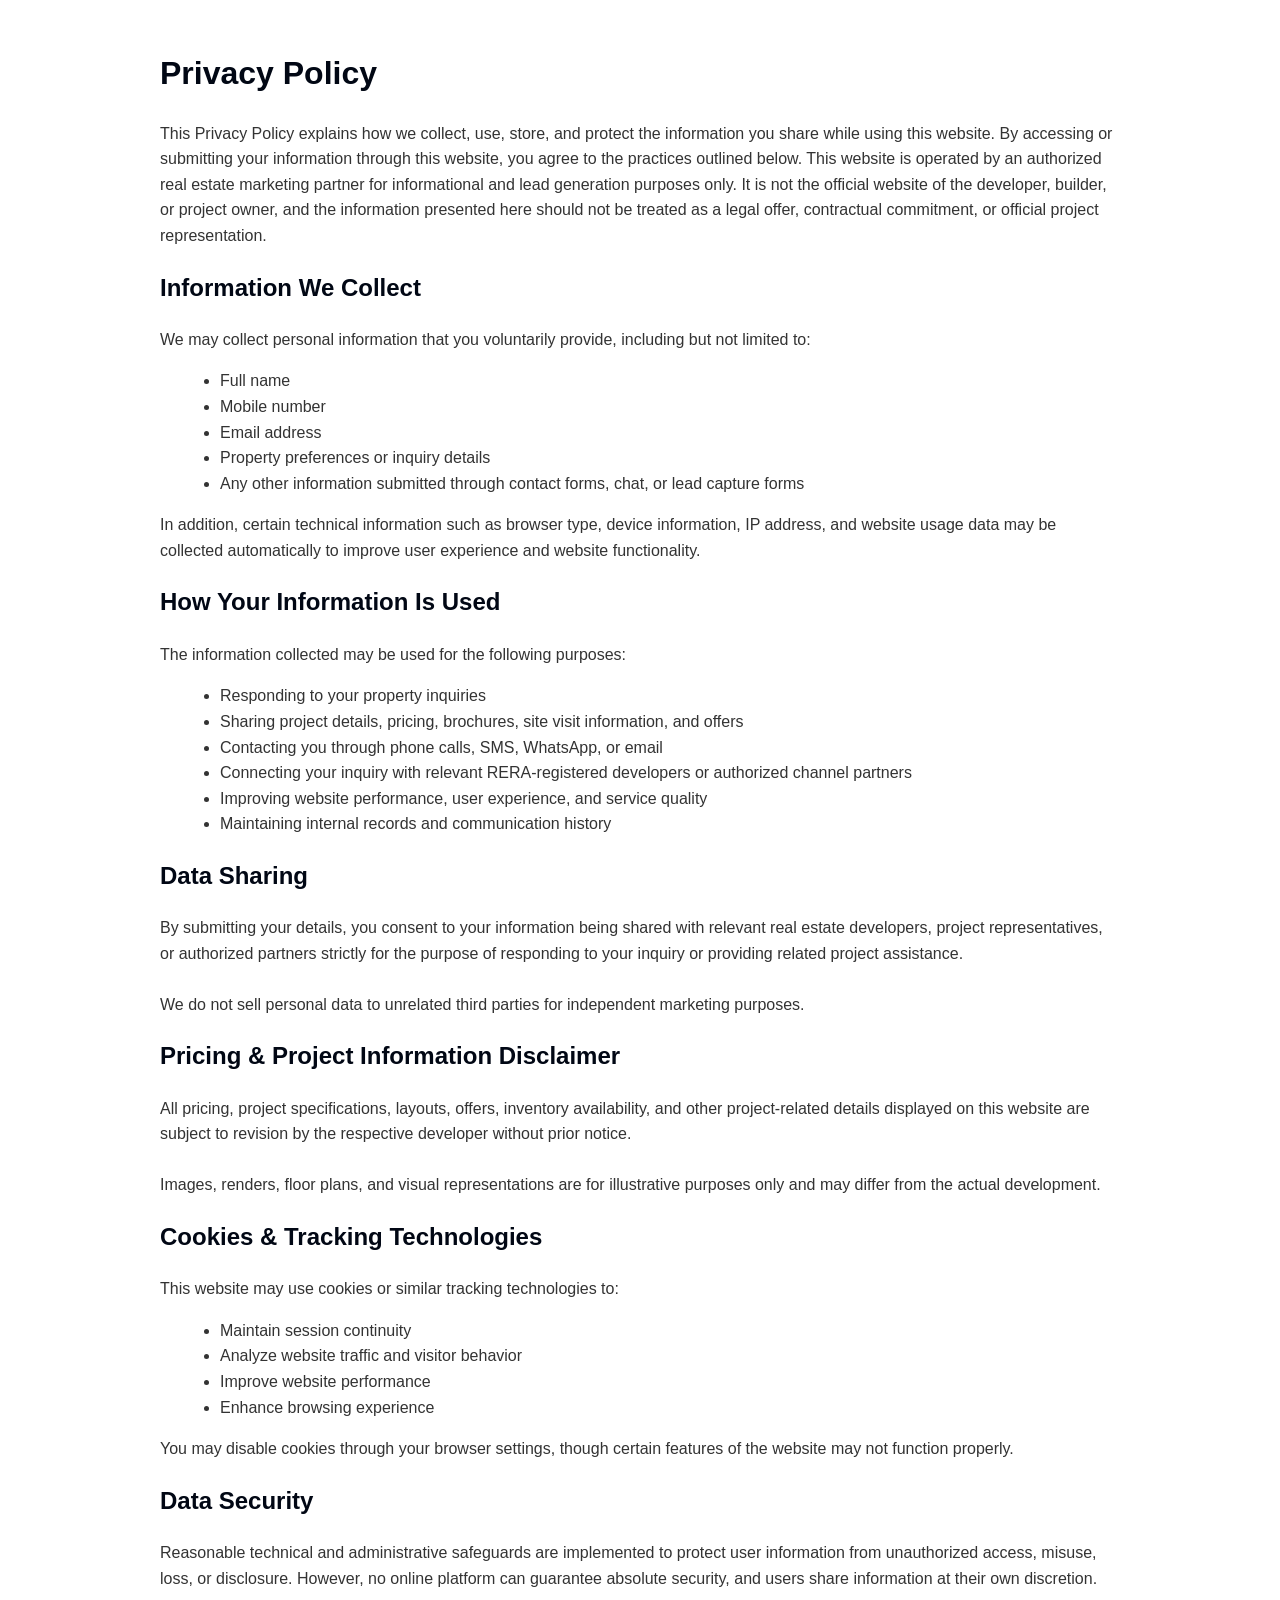
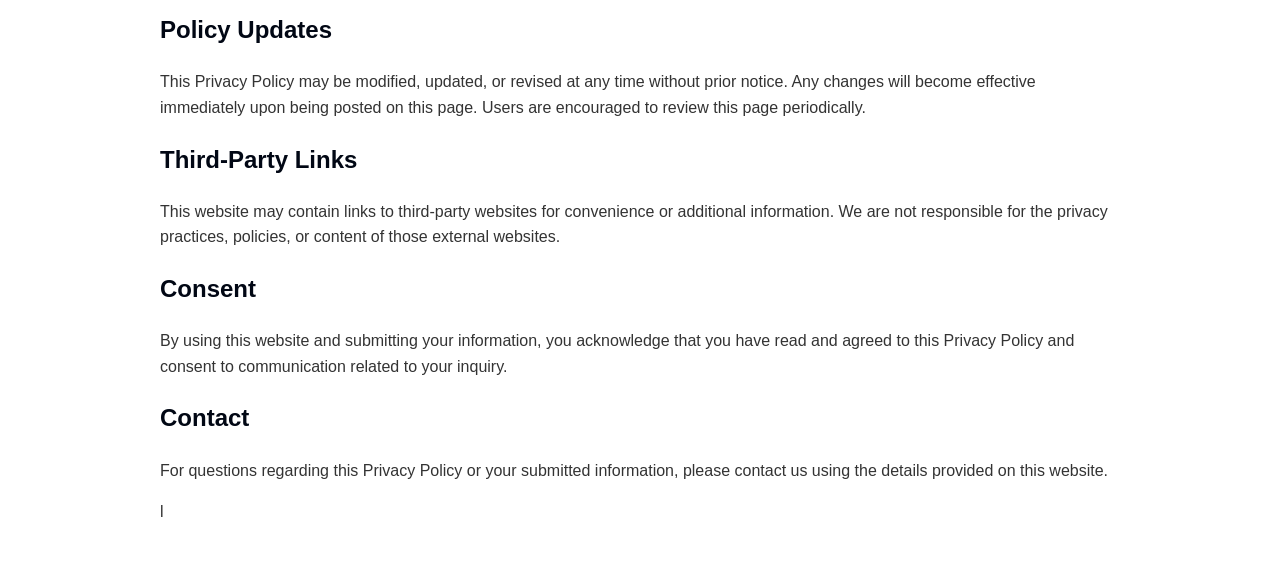
==== privacy-policy.html @ f6046906 "added disclaimer" ====
<!DOCTYPE html>
<html lang="en">
<head>
    <meta charset="UTF-8">
    <meta name="viewport" content="width=device-width, initial-scale=1.0">
    <title>Privacy Policy</title>
</head>

<style>
    body {
        font-family: Arial, sans-serif;
        line-height: 1.6;
        margin: 48px 160px;
        color: #333;
    }

    h1, h2 {
        color: #010714;
    }

    ul {
        list-style-type: disc;
        margin-left: 20px;
    }

    @media (max-width: 900px) {
        body {
            margin: 24px 16px;
        }
    }

    @media (max-width: 471px) {
        body {
            margin: 12px 16px;
        }
    }



</style>

<body>
    <h1>Privacy Policy</h1>
    <p>
        This Privacy Policy explains how we collect, use, store, and protect the information you share while using this website. By accessing or submitting your information through this website, you agree to the practices outlined below.

        This website is operated by an authorized real estate marketing partner for informational and lead generation purposes only. It is not the official website of the developer, builder, or project owner, and the information presented here should not be treated as a legal offer, contractual commitment, or official project representation. 
    </p>

    <h2>Information We Collect</h2>
    <p>We may collect personal information that you voluntarily provide, including but not limited to:</p>
    <ul>
        <li>Full name</li>
        <li>Mobile number</li>
        <li>Email address</li>
        <li>Property preferences or inquiry details</li>
        <li>Any other information submitted through contact forms, chat, or lead capture forms</li>
    </ul>
    <p>In addition, certain technical information such as browser type, device information, IP address, and website usage data may be collected automatically to improve user experience and website functionality.</p>

    <h2>How Your Information Is Used</h2>
    <p>The information collected may be used for the following purposes:</p>
    <ul>
        <li>Responding to your property inquiries</li>
        <li>Sharing project details, pricing, brochures, site visit information, and offers</li>
        <li>Contacting you through phone calls, SMS, WhatsApp, or email</li>
        <li>Connecting your inquiry with relevant RERA-registered developers or authorized channel partners</li>
        <li>Improving website performance, user experience, and service quality</li>
        <li>Maintaining internal records and communication history</li>
    </ul>

    <h2>Data Sharing</h2>
    <p>
        By submitting your details, you consent to your information being shared with relevant real estate developers, project representatives, or authorized partners strictly for the purpose of responding to your inquiry or providing related project assistance.
        <br><br>
        We do not sell personal data to unrelated third parties for independent marketing purposes.
    </p>

    <h2>Pricing & Project Information Disclaimer</h2>
    <p>All pricing, project specifications, layouts, offers, inventory availability, and other project-related details displayed on this website are subject to revision by the respective developer without prior notice.

    <br><br>

    Images, renders, floor plans, and visual representations are for illustrative purposes only and may differ from the actual development.

    </p>

    <h2>Cookies & Tracking Technologies</h2>
    <p>This website may use cookies or similar tracking technologies to:</p>

    <ul>
        <li>Maintain session continuity</li>
        <li>Analyze website traffic and visitor behavior</li>
        <li>Improve website performance</li>
        <li>Enhance browsing experience</li>
    </ul>

    <p>You may disable cookies through your browser settings, though certain features of the website may not function properly.</p>

    <h2>Data Security</h2>
    <p>Reasonable technical and administrative safeguards are implemented to protect user information from unauthorized access, misuse, loss, or disclosure. However, no online platform can guarantee absolute security, and users share information at their own discretion.</p>

    <h2>Policy Updates</h2>
    <p>This Privacy Policy may be modified, updated, or revised at any time without prior notice. Any changes will become effective immediately upon being posted on this page. Users are encouraged to review this page periodically.</p>

    <h2>Third-Party Links</h2>

    <p>This website may contain links to third-party websites for convenience or additional information. We are not responsible for the privacy practices, policies, or content of those external websites.</p>

    <h2>Consent</h2>
    <p>By using this website and submitting your information, you acknowledge that you have read and agreed to this Privacy Policy and consent to communication related to your inquiry.</p>

    <h2>Contact</h2>
    <p>For questions regarding this Privacy Policy or your submitted information, please contact us using the details provided on this website.</p>
    


</body>
</html>l
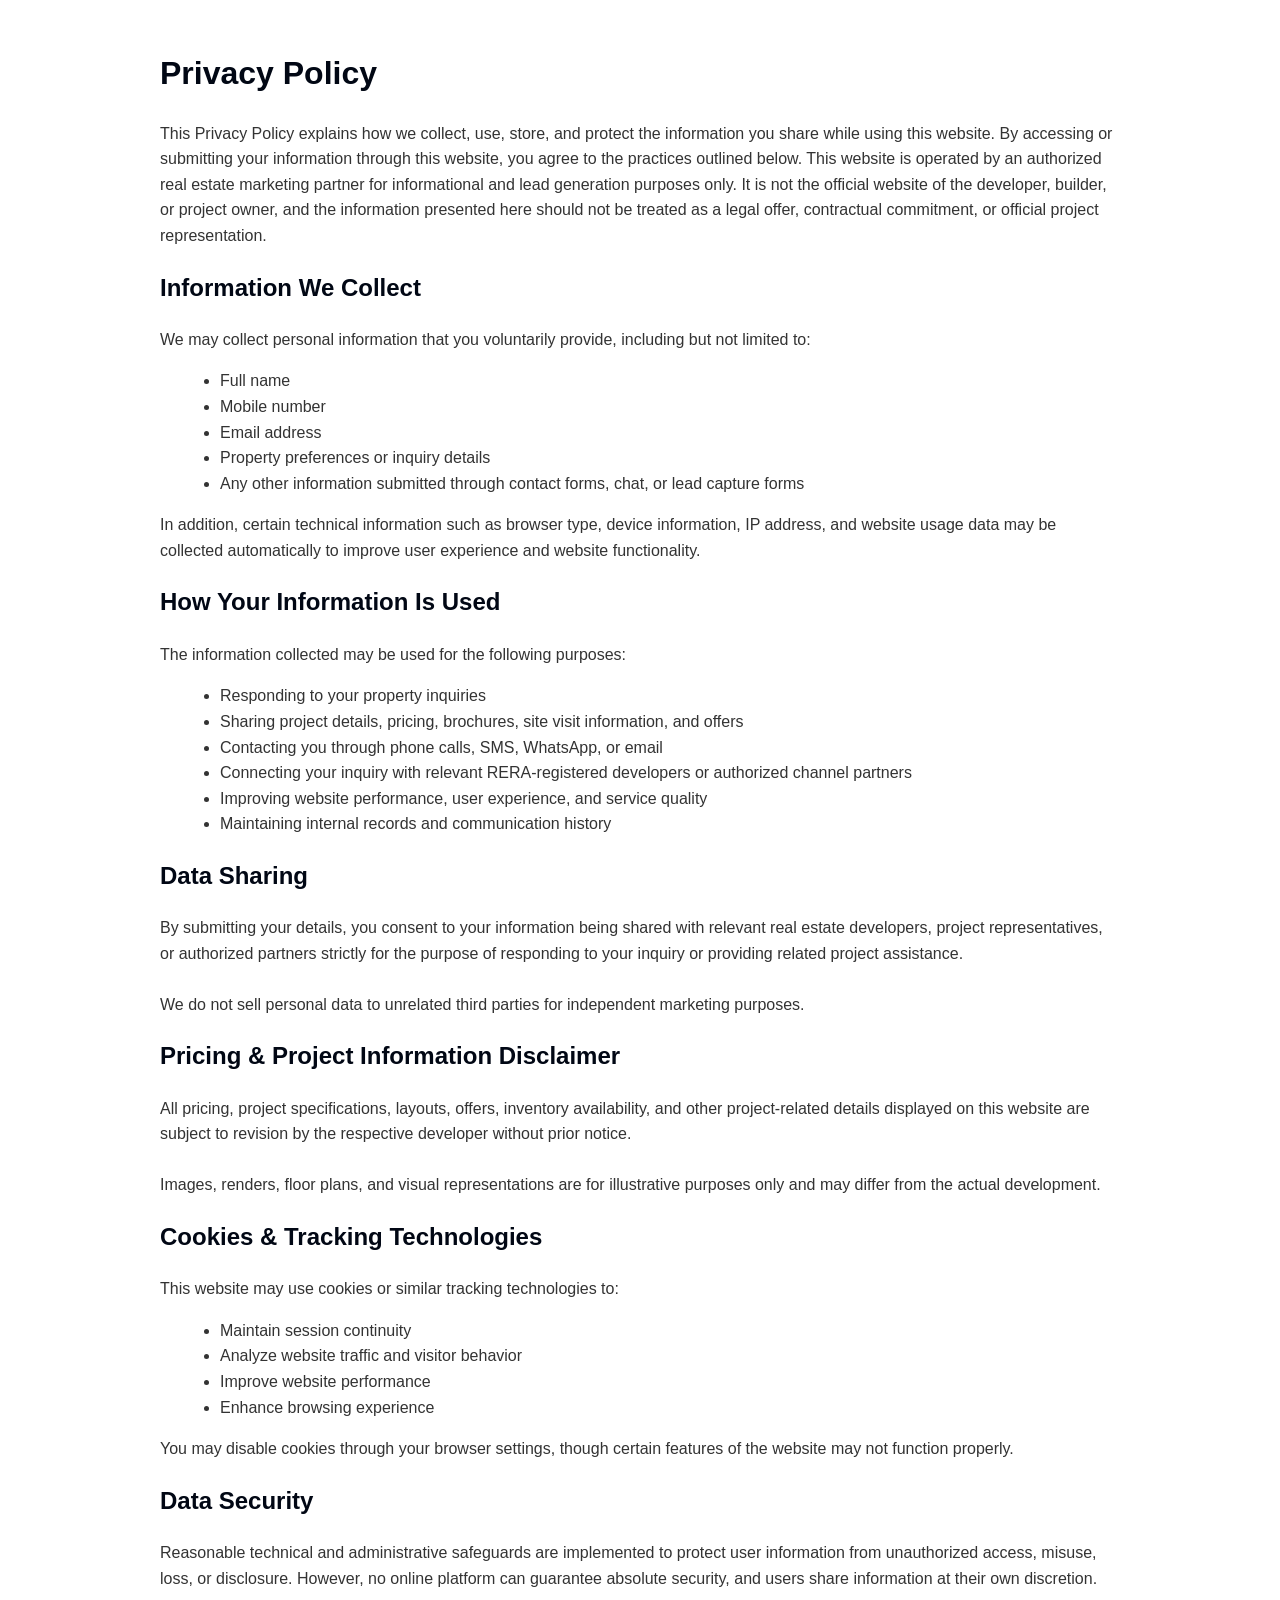
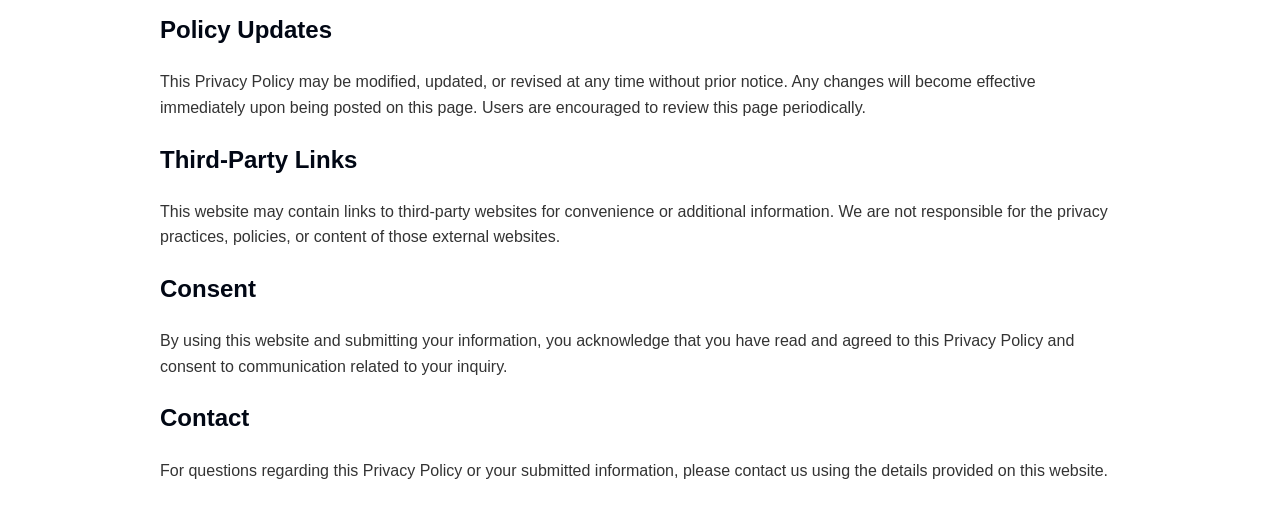
==== commit 01dc854e: "m" ====
--- a/privacy-policy.html
+++ b/privacy-policy.html
@@ -34,9 +34,6 @@
             margin: 12px 16px;
         }
     }
-
-
-
 </style>
 
 <body>
@@ -116,4 +113,4 @@
 
 
 </body>
-</html>l+</html>
